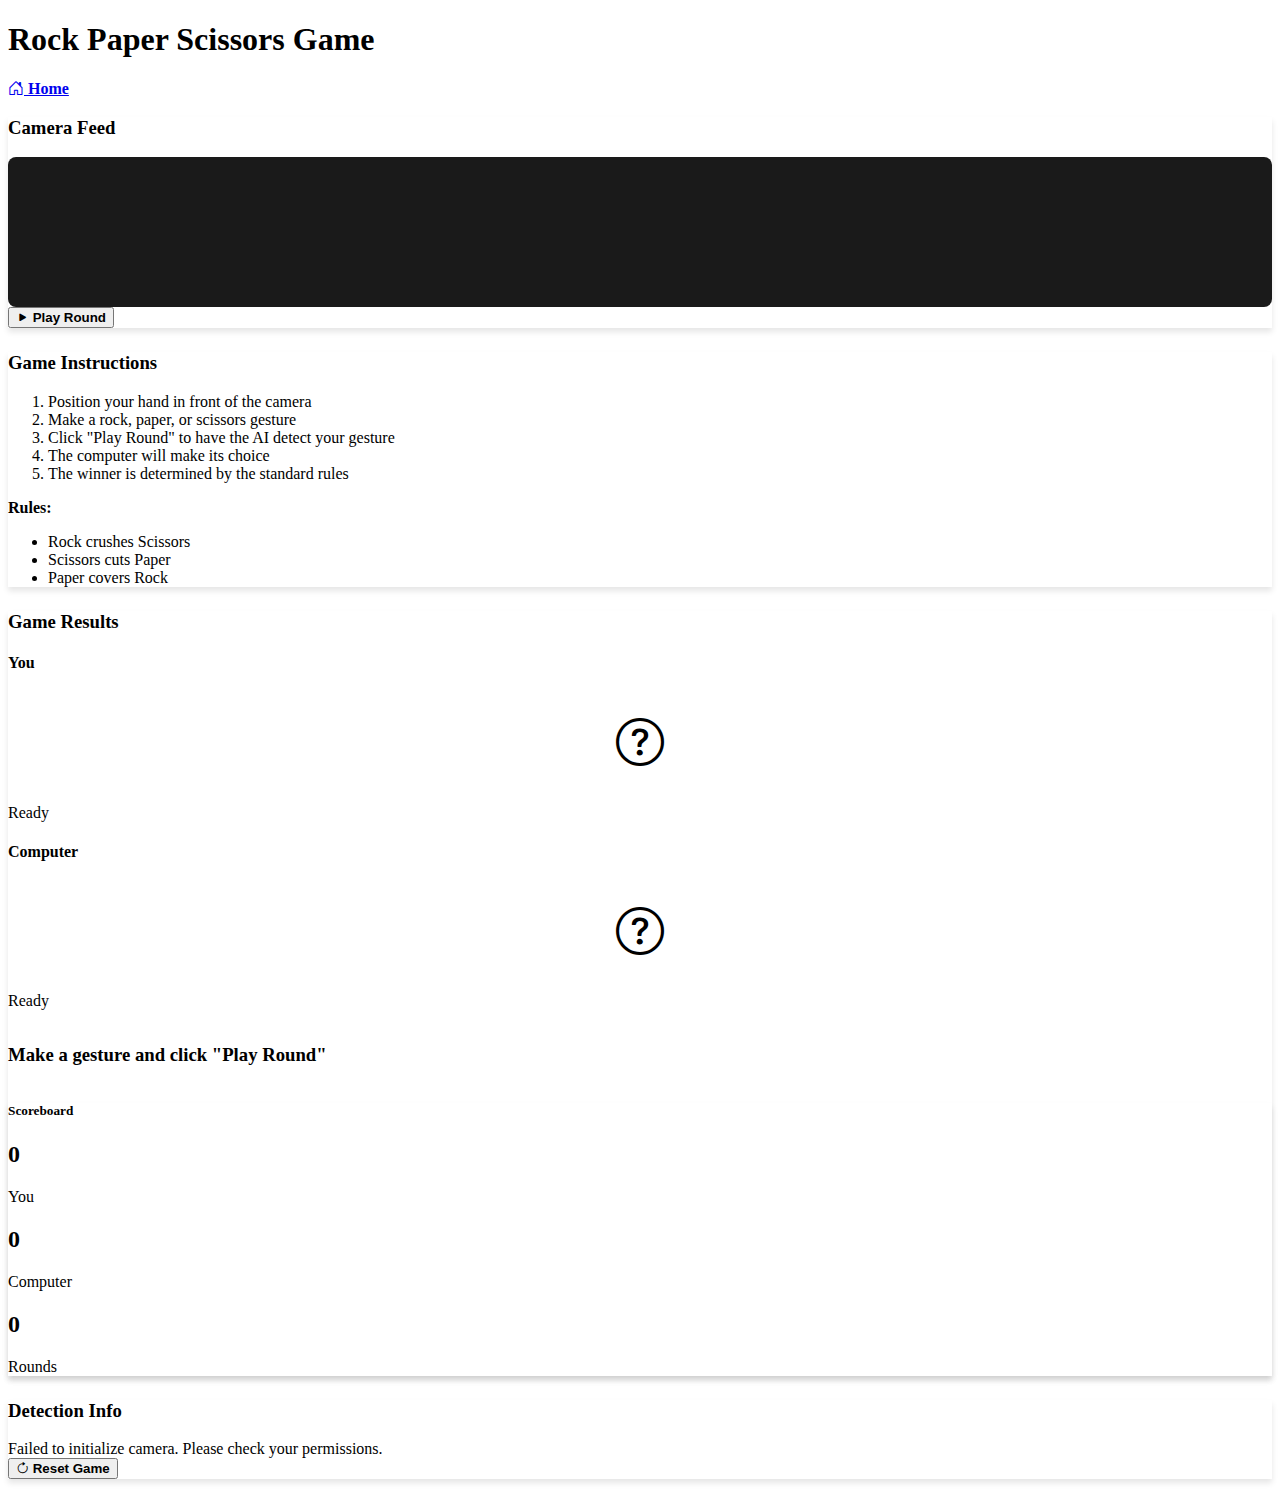
==== templates/game.html @ e53dd1c7 "Implement initial Rock Paper Scissors game using OpenCV for computer vision and a machine learning m" ====
<!DOCTYPE html>
<html lang="en" data-bs-theme="dark">
<head>
    <meta charset="UTF-8">
    <meta name="viewport" content="width=device-width, initial-scale=1.0">
    <title>Play Game - AI Rock Paper Scissors</title>
    <link rel="stylesheet" href="https://cdn.replit.com/agent/bootstrap-agent-dark-theme.min.css">
    <link rel="stylesheet" href="https://cdn.jsdelivr.net/npm/bootstrap-icons@1.11.1/font/bootstrap-icons.css">
    <link rel="stylesheet" href="/static/css/style.css">
</head>
<body>
    <div class="container mt-4">
        <div class="row justify-content-center">
            <div class="col-lg-10">
                <div class="d-flex justify-content-between align-items-center mb-4">
                    <h1>Rock Paper Scissors Game</h1>
                    <a href="/" class="btn btn-outline-secondary"><i class="bi bi-house-door"></i> Home</a>
                </div>

                <div class="card mb-4" id="model-not-trained" style="display: none;">
                    <div class="card-body text-center">
                        <h3 class="text-warning"><i class="bi bi-exclamation-triangle"></i> Model Not Trained</h3>
                        <p>You need to train the AI model before playing the game.</p>
                        <a href="/training" class="btn btn-primary">Go to Training</a>
                    </div>
                </div>

                <div class="row" id="game-container">
                    <div class="col-md-7">
                        <div class="card mb-4">
                            <div class="card-header">
                                <h3 class="mb-0">Camera Feed</h3>
                            </div>
                            <div class="card-body text-center">
                                <div id="camera-container" class="mb-3">
                                    <video id="webcam" autoplay playsinline class="img-fluid"></video>
                                    <canvas id="canvas" style="display: none;"></canvas>
                                </div>
                                <div class="d-flex justify-content-center">
                                    <button id="play-btn" class="btn btn-lg btn-success">
                                        <i class="bi bi-play-fill"></i> Play Round
                                    </button>
                                </div>
                            </div>
                        </div>
                        
                        <div class="card mb-4">
                            <div class="card-header">
                                <h3 class="mb-0">Game Instructions</h3>
                            </div>
                            <div class="card-body">
                                <ol>
                                    <li>Position your hand in front of the camera</li>
                                    <li>Make a rock, paper, or scissors gesture</li>
                                    <li>Click "Play Round" to have the AI detect your gesture</li>
                                    <li>The computer will make its choice</li>
                                    <li>The winner is determined by the standard rules</li>
                                </ol>
                                <div class="alert alert-info">
                                    <strong>Rules:</strong>
                                    <ul>
                                        <li>Rock crushes Scissors</li>
                                        <li>Scissors cuts Paper</li>
                                        <li>Paper covers Rock</li>
                                    </ul>
                                </div>
                            </div>
                        </div>
                    </div>
                    
                    <div class="col-md-5">
                        <div class="card mb-4">
                            <div class="card-header">
                                <h3 class="mb-0">Game Results</h3>
                            </div>
                            <div class="card-body">
                                <div class="row mb-4">
                                    <div class="col-6 text-center">
                                        <h4>You</h4>
                                        <div id="player-gesture-display" class="gesture-display">
                                            <i class="bi bi-question-circle"></i>
                                        </div>
                                        <div id="player-gesture-text">Ready</div>
                                    </div>
                                    <div class="col-6 text-center">
                                        <h4>Computer</h4>
                                        <div id="computer-gesture-display" class="gesture-display">
                                            <i class="bi bi-question-circle"></i>
                                        </div>
                                        <div id="computer-gesture-text">Ready</div>
                                    </div>
                                </div>
                                
                                <div id="result-display" class="text-center mb-3">
                                    <h3 id="result-text">Make a gesture and click "Play Round"</h3>
                                </div>
                                
                                <div class="card bg-dark">
                                    <div class="card-header">
                                        <h5 class="mb-0">Scoreboard</h5>
                                    </div>
                                    <div class="card-body">
                                        <div class="row text-center">
                                            <div class="col">
                                                <h2 id="player-score">0</h2>
                                                <p>You</p>
                                            </div>
                                            <div class="col">
                                                <h2 id="computer-score">0</h2>
                                                <p>Computer</p>
                                            </div>
                                            <div class="col">
                                                <h2 id="rounds-played">0</h2>
                                                <p>Rounds</p>
                                            </div>
                                        </div>
                                    </div>
                                </div>
                            </div>
                        </div>
                        
                        <div class="card">
                            <div class="card-header">
                                <h3 class="mb-0">Detection Info</h3>
                            </div>
                            <div class="card-body">
                                <div id="detection-info" class="alert alert-secondary">
                                    Waiting for game to start...
                                </div>
                                <button id="reset-game" class="btn btn-warning w-100">
                                    <i class="bi bi-arrow-clockwise"></i> Reset Game
                                </button>
                            </div>
                        </div>
                    </div>
                </div>
            </div>
        </div>
    </div>

    <script src="/static/js/camera.js"></script>
    <script src="/static/js/game.js"></script>
</body>
</html>
---- static/css/style.css ----
/* Custom styles for Rock Paper Scissors game */

/* Camera container */
#camera-container {
    position: relative;
    max-width: 100%;
    border: 2px solid var(--bs-border-color);
    border-radius: 8px;
    overflow: hidden;
    background-color: #1a1a1a;
}

#webcam {
    width: 100%;
    height: auto;
    display: block;
}

/* Gesture display */
.gesture-display {
    font-size: 3rem;
    height: 100px;
    display: flex;
    align-items: center;
    justify-content: center;
    margin-bottom: 10px;
}

/* Game result styling */
#result-text {
    padding: 15px 0;
    font-weight: bold;
}

/* Progress bars */
.progress {
    height: 25px;
    background-color: var(--bs-dark);
}

.progress-bar {
    font-weight: bold;
    font-size: 1rem;
}

/* Card customization */
.card {
    border-width: 2px;
    box-shadow: 0 4px 6px rgba(0, 0, 0, 0.1);
    margin-bottom: 1.5rem;
}

.card-header {
    font-weight: bold;
}

/* Button styling */
.btn {
    font-weight: 600;
}

/* Responsive adjustments */
@media (max-width: 768px) {
    .gesture-display {
        font-size: 2.5rem;
        height: 80px;
    }
    
    #result-text {
        font-size: 1.5rem;
    }
}

/* Training page styles */
.gesture-selector .btn {
    min-width: 80px;
}

/* Animations */
@keyframes pulse {
    0% {
        transform: scale(1);
    }
    50% {
        transform: scale(1.05);
    }
    100% {
        transform: scale(1);
    }
}

.text-success, .text-danger, .text-warning {
    animation: pulse 1s;
}
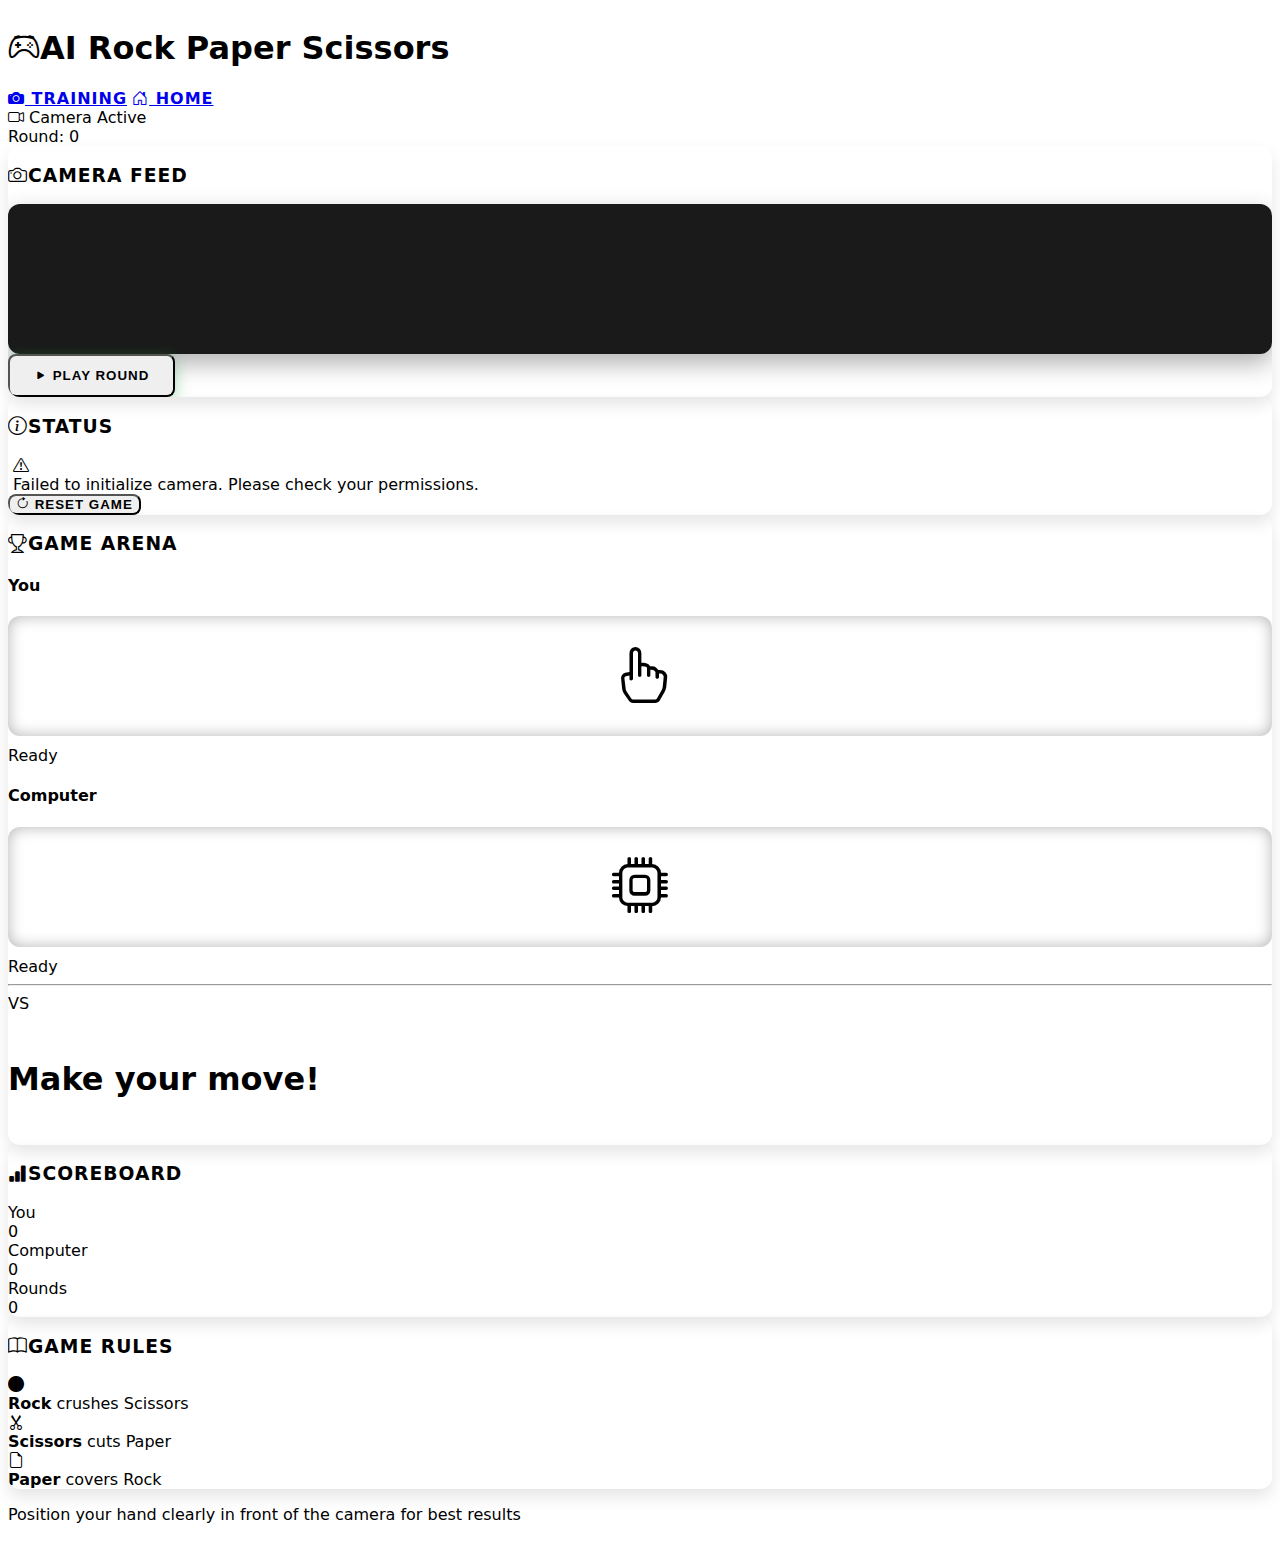
==== commit 79816a90: "Enhance UI/UX and add countdown to game and training modes.  Improved styling, added animations, and" ====
--- a/templates/game.html
+++ b/templates/game.html
@@ -9,127 +9,171 @@
     <link rel="stylesheet" href="/static/css/style.css">
 </head>
 <body>
-    <div class="container mt-4">
-        <div class="row justify-content-center">
-            <div class="col-lg-10">
-                <div class="d-flex justify-content-between align-items-center mb-4">
-                    <h1>Rock Paper Scissors Game</h1>
-                    <a href="/" class="btn btn-outline-secondary"><i class="bi bi-house-door"></i> Home</a>
+    <header class="bg-dark py-3">
+        <div class="container">
+            <div class="d-flex justify-content-between align-items-center">
+                <h1 class="fs-3 mb-0"><i class="bi bi-controller me-2"></i>AI Rock Paper Scissors</h1>
+                <div>
+                    <a href="/training" class="btn btn-outline-primary me-2"><i class="bi bi-camera-fill me-1"></i> Training</a>
+                    <a href="/" class="btn btn-outline-secondary"><i class="bi bi-house-door me-1"></i> Home</a>
                 </div>
+            </div>
+        </div>
+    </header>
 
-                <div class="card mb-4" id="model-not-trained" style="display: none;">
-                    <div class="card-body text-center">
-                        <h3 class="text-warning"><i class="bi bi-exclamation-triangle"></i> Model Not Trained</h3>
-                        <p>You need to train the AI model before playing the game.</p>
-                        <a href="/training" class="btn btn-primary">Go to Training</a>
+    <div class="container py-4">
+        <!-- Model not trained warning -->
+        <div class="card mb-4 border-warning" id="model-not-trained" style="display: none;">
+            <div class="card-body text-center p-4">
+                <div class="display-1 text-warning mb-3"><i class="bi bi-exclamation-triangle"></i></div>
+                <h2 class="text-warning mb-3">Model Not Trained</h2>
+                <p class="lead mb-4">You need to train the AI to recognize your hand gestures before playing.</p>
+                <a href="/training" class="btn btn-primary btn-lg">
+                    <i class="bi bi-camera-fill me-2"></i> Go to Training
+                </a>
+            </div>
+        </div>
+
+        <div class="row g-4" id="game-container">
+            <!-- Left Column - Camera and Controls -->
+            <div class="col-lg-7">
+                <!-- Game Status Bar -->
+                <div class="d-flex justify-content-between align-items-center mb-3 game-status-bar">
+                    <div class="badge bg-primary p-2 fs-6"><i class="bi bi-camera-video me-1"></i> Camera Active</div>
+                    <div id="round-indicator" class="badge bg-info p-2 fs-6">Round: <span id="round-number">0</span></div>
+                </div>
+                
+                <!-- Camera Card -->
+                <div class="card mb-4 border-0 shadow">
+                    <div class="card-header bg-dark">
+                        <h3 class="mb-0 fs-4"><i class="bi bi-camera me-2"></i>Camera Feed</h3>
+                    </div>
+                    <div class="card-body p-0">
+                        <div id="camera-container" class="position-relative">
+                            <video id="webcam" autoplay playsinline class="img-fluid"></video>
+                            <canvas id="canvas" style="display: none;"></canvas>
+                            
+                            <!-- Overlay for countdown -->
+                            <div id="camera-overlay" class="position-absolute top-0 start-0 w-100 h-100 d-flex align-items-center justify-content-center" style="display: none;">
+                                <div id="countdown" class="display-1 text-white" style="text-shadow: 0 0 10px rgba(0,0,0,0.8);">3</div>
+                            </div>
+                        </div>
+                    </div>
+                    <div class="card-footer p-3 text-center">
+                        <button id="play-btn" class="btn btn-lg btn-success">
+                            <i class="bi bi-play-fill me-2"></i> Play Round
+                        </button>
                     </div>
                 </div>
-
-                <div class="row" id="game-container">
-                    <div class="col-md-7">
-                        <div class="card mb-4">
-                            <div class="card-header">
-                                <h3 class="mb-0">Camera Feed</h3>
+                
+                <!-- Detection Info -->
+                <div class="card mb-4 border-0 shadow">
+                    <div class="card-header bg-dark">
+                        <h3 class="mb-0 fs-4"><i class="bi bi-info-circle me-2"></i>Status</h3>
+                    </div>
+                    <div class="card-body">
+                        <div id="detection-info" class="alert alert-secondary border-0 mb-3">
+                            <div class="d-flex align-items-center">
+                                <div class="me-3 fs-3"><i class="bi bi-hand-index-thumb"></i></div>
+                                <div>Show your hand gesture and press "Play Round" to start</div>
                             </div>
-                            <div class="card-body text-center">
-                                <div id="camera-container" class="mb-3">
-                                    <video id="webcam" autoplay playsinline class="img-fluid"></video>
-                                    <canvas id="canvas" style="display: none;"></canvas>
+                        </div>
+                        <button id="reset-game" class="btn btn-warning w-100">
+                            <i class="bi bi-arrow-clockwise me-2"></i> Reset Game
+                        </button>
+                    </div>
+                </div>
+            </div>
+            
+            <!-- Right Column - Game Display and Score -->
+            <div class="col-lg-5">
+                <!-- Game Display -->
+                <div class="card mb-4 border-0 shadow">
+                    <div class="card-header bg-primary text-white">
+                        <h3 class="mb-0 fs-4"><i class="bi bi-trophy me-2"></i>Game Arena</h3>
+                    </div>
+                    <div class="card-body p-4">
+                        <div class="row mb-4">
+                            <div class="col-6 text-center">
+                                <h4 class="mb-3">You</h4>
+                                <div id="player-gesture-display" class="gesture-display">
+                                    <i class="bi bi-hand-index"></i>
                                 </div>
-                                <div class="d-flex justify-content-center">
-                                    <button id="play-btn" class="btn btn-lg btn-success">
-                                        <i class="bi bi-play-fill"></i> Play Round
-                                    </button>
+                                <div id="player-gesture-text" class="fs-5 mt-2">Ready</div>
+                            </div>
+                            <div class="col-6 text-center">
+                                <h4 class="mb-3">Computer</h4>
+                                <div id="computer-gesture-display" class="gesture-display">
+                                    <i class="bi bi-cpu"></i>
                                 </div>
+                                <div id="computer-gesture-text" class="fs-5 mt-2">Ready</div>
                             </div>
                         </div>
                         
-                        <div class="card mb-4">
-                            <div class="card-header">
-                                <h3 class="mb-0">Game Instructions</h3>
+                        <div class="battle-divider position-relative my-4 text-center">
+                            <hr class="my-3">
+                            <span class="position-absolute top-50 start-50 translate-middle bg-dark px-3">VS</span>
+                        </div>
+                        
+                        <div id="result-display" class="text-center mb-4 py-3">
+                            <h3 id="result-text" class="fs-2">Make your move!</h3>
+                        </div>
+                    </div>
+                </div>
+                
+                <!-- Scoreboard -->
+                <div class="card border-0 shadow mb-4">
+                    <div class="card-header bg-success text-white">
+                        <h3 class="mb-0 fs-4"><i class="bi bi-bar-chart-fill me-2"></i>Scoreboard</h3>
+                    </div>
+                    <div class="card-body p-0">
+                        <div class="row g-0 text-center">
+                            <div class="col-4 p-3 border-end">
+                                <div class="score-label mb-2">You</div>
+                                <div id="player-score" class="display-4 fw-bold">0</div>
                             </div>
-                            <div class="card-body">
-                                <ol>
-                                    <li>Position your hand in front of the camera</li>
-                                    <li>Make a rock, paper, or scissors gesture</li>
-                                    <li>Click "Play Round" to have the AI detect your gesture</li>
-                                    <li>The computer will make its choice</li>
-                                    <li>The winner is determined by the standard rules</li>
-                                </ol>
-                                <div class="alert alert-info">
-                                    <strong>Rules:</strong>
-                                    <ul>
-                                        <li>Rock crushes Scissors</li>
-                                        <li>Scissors cuts Paper</li>
-                                        <li>Paper covers Rock</li>
-                                    </ul>
-                                </div>
+                            <div class="col-4 p-3 border-end">
+                                <div class="score-label mb-2">Computer</div>
+                                <div id="computer-score" class="display-4 fw-bold">0</div>
+                            </div>
+                            <div class="col-4 p-3">
+                                <div class="score-label mb-2">Rounds</div>
+                                <div id="rounds-played" class="display-4 fw-bold">0</div>
                             </div>
                         </div>
                     </div>
-                    
-                    <div class="col-md-5">
-                        <div class="card mb-4">
-                            <div class="card-header">
-                                <h3 class="mb-0">Game Results</h3>
-                            </div>
-                            <div class="card-body">
-                                <div class="row mb-4">
-                                    <div class="col-6 text-center">
-                                        <h4>You</h4>
-                                        <div id="player-gesture-display" class="gesture-display">
-                                            <i class="bi bi-question-circle"></i>
-                                        </div>
-                                        <div id="player-gesture-text">Ready</div>
-                                    </div>
-                                    <div class="col-6 text-center">
-                                        <h4>Computer</h4>
-                                        <div id="computer-gesture-display" class="gesture-display">
-                                            <i class="bi bi-question-circle"></i>
-                                        </div>
-                                        <div id="computer-gesture-text">Ready</div>
-                                    </div>
+                </div>
+                
+                <!-- Rules -->
+                <div class="card border-0 shadow">
+                    <div class="card-header bg-info text-dark">
+                        <h3 class="mb-0 fs-4"><i class="bi bi-book me-2"></i>Game Rules</h3>
+                    </div>
+                    <div class="card-body">
+                        <div class="row">
+                            <div class="col-md-4 text-center mb-3 mb-md-0">
+                                <div class="rules-icon mb-2">
+                                    <i class="bi bi-circle-fill fs-1 text-secondary"></i>
                                 </div>
-                                
-                                <div id="result-display" class="text-center mb-3">
-                                    <h3 id="result-text">Make a gesture and click "Play Round"</h3>
-                                </div>
-                                
-                                <div class="card bg-dark">
-                                    <div class="card-header">
-                                        <h5 class="mb-0">Scoreboard</h5>
-                                    </div>
-                                    <div class="card-body">
-                                        <div class="row text-center">
-                                            <div class="col">
-                                                <h2 id="player-score">0</h2>
-                                                <p>You</p>
-                                            </div>
-                                            <div class="col">
-                                                <h2 id="computer-score">0</h2>
-                                                <p>Computer</p>
-                                            </div>
-                                            <div class="col">
-                                                <h2 id="rounds-played">0</h2>
-                                                <p>Rounds</p>
-                                            </div>
-                                        </div>
-                                    </div>
+                                <div class="rules-text">
+                                    <strong>Rock</strong> crushes Scissors
                                 </div>
                             </div>
-                        </div>
-                        
-                        <div class="card">
-                            <div class="card-header">
-                                <h3 class="mb-0">Detection Info</h3>
+                            <div class="col-md-4 text-center mb-3 mb-md-0">
+                                <div class="rules-icon mb-2">
+                                    <i class="bi bi-scissors fs-1 text-warning"></i>
+                                </div>
+                                <div class="rules-text">
+                                    <strong>Scissors</strong> cuts Paper
+                                </div>
                             </div>
-                            <div class="card-body">
-                                <div id="detection-info" class="alert alert-secondary">
-                                    Waiting for game to start...
+                            <div class="col-md-4 text-center">
+                                <div class="rules-icon mb-2">
+                                    <i class="bi bi-file-earmark fs-1 text-info"></i>
                                 </div>
-                                <button id="reset-game" class="btn btn-warning w-100">
-                                    <i class="bi bi-arrow-clockwise"></i> Reset Game
-                                </button>
+                                <div class="rules-text">
+                                    <strong>Paper</strong> covers Rock
+                                </div>
                             </div>
                         </div>
                     </div>
@@ -138,6 +182,14 @@
         </div>
     </div>
 
+    <footer class="py-3 bg-dark mt-4">
+        <div class="container text-center">
+            <p class="small text-muted mb-0">
+                Position your hand clearly in front of the camera for best results
+            </p>
+        </div>
+    </footer>
+
     <script src="/static/js/camera.js"></script>
     <script src="/static/js/game.js"></script>
 </body>
--- a/static/css/style.css
+++ b/static/css/style.css
@@ -1,13 +1,66 @@
-/* Custom styles for Rock Paper Scissors game */
-
-/* Camera container */
+/* Modern styles for Rock Paper Scissors game */
+
+/* ===== BASE STYLES ===== */
+body {
+    font-family: system-ui, -apple-system, "Segoe UI", Roboto, "Helvetica Neue", Arial, sans-serif;
+    min-height: 100vh;
+    display: flex;
+    flex-direction: column;
+}
+
+footer {
+    margin-top: auto;
+}
+
+/* ===== HERO SECTION ===== */
+.hero-section {
+    background: linear-gradient(180deg, rgba(13, 17, 23, 0.99) 0%, rgba(28, 39, 56, 0.98) 100%);
+    padding: 4rem 0;
+    position: relative;
+    overflow: hidden;
+}
+
+.hero-section::before {
+    content: '';
+    position: absolute;
+    top: 0;
+    left: 0;
+    right: 0;
+    bottom: 0;
+    background: radial-gradient(circle at center, transparent 40%, rgba(25, 135, 84, 0.1) 100%);
+    z-index: 0;
+}
+
+.text-gradient {
+    background: linear-gradient(90deg, #3498db, #2ecc71, #f1c40f);
+    -webkit-background-clip: text;
+    background-clip: text;
+    color: transparent;
+    animation: gradient-shift 8s ease infinite;
+    font-weight: 800;
+}
+
+@keyframes gradient-shift {
+    0% { background-position: 0% 50%; }
+    50% { background-position: 100% 50%; }
+    100% { background-position: 0% 50%; }
+}
+
+/* ===== CAMERA CONTAINER ===== */
 #camera-container {
     position: relative;
     max-width: 100%;
-    border: 2px solid var(--bs-border-color);
-    border-radius: 8px;
+    border: 2px solid var(--bs-primary);
+    border-radius: 12px;
     overflow: hidden;
     background-color: #1a1a1a;
+    box-shadow: 0 10px 25px rgba(0, 0, 0, 0.3);
+    transition: all 0.3s ease;
+}
+
+#camera-container:hover {
+    box-shadow: 0 12px 30px rgba(0, 0, 0, 0.4);
+    transform: translateY(-5px);
 }
 
 #webcam {
@@ -16,79 +69,353 @@
     display: block;
 }
 
-/* Gesture display */
+/* ===== GESTURE GUIDE ===== */
+.gesture-icon {
+    width: 120px;
+    height: 120px;
+}
+
+.gesture-guide i {
+    color: var(--bs-info);
+}
+
+.tip-icon i {
+    color: var(--bs-warning);
+}
+
+.feature-icon i {
+    color: var(--bs-primary);
+}
+
+/* ===== GAME ELEMENTS ===== */
 .gesture-display {
-    font-size: 3rem;
-    height: 100px;
+    font-size: 3.5rem;
+    height: 120px;
     display: flex;
     align-items: center;
     justify-content: center;
     margin-bottom: 10px;
-}
-
-/* Game result styling */
+    background-color: var(--bs-dark);
+    border-radius: 12px;
+    box-shadow: inset 0 0 15px rgba(0, 0, 0, 0.3);
+    transition: all 0.3s ease;
+}
+
 #result-text {
     padding: 15px 0;
     font-weight: bold;
-}
-
-/* Progress bars */
+    font-size: 2rem;
+    transition: all 0.3s ease;
+}
+
+/* ===== PROGRESS BARS ===== */
 .progress {
-    height: 25px;
+    height: 30px;
     background-color: var(--bs-dark);
+    border-radius: 15px;
+    overflow: hidden;
+    box-shadow: inset 0 0 5px rgba(0, 0, 0, 0.2);
 }
 
 .progress-bar {
     font-weight: bold;
     font-size: 1rem;
-}
-
-/* Card customization */
+    transition: width 0.6s ease, background-color 0.3s ease;
+    position: relative;
+    overflow: hidden;
+}
+
+.progress-bar::after {
+    content: '';
+    position: absolute;
+    top: 0;
+    left: 0;
+    right: 0;
+    bottom: 0;
+    background: linear-gradient(45deg, rgba(255,255,255,0.15) 25%, transparent 25%, transparent 50%, rgba(255,255,255,0.15) 50%, rgba(255,255,255,0.15) 75%, transparent 75%, transparent);
+    background-size: 20px 20px;
+    z-index: 1;
+}
+
+/* ===== CARD CUSTOMIZATION ===== */
 .card {
-    border-width: 2px;
-    box-shadow: 0 4px 6px rgba(0, 0, 0, 0.1);
-    margin-bottom: 1.5rem;
+    border-width: 1px;
+    border-radius: 12px;
+    box-shadow: 0 8px 16px rgba(0, 0, 0, 0.1);
+    transition: all 0.3s ease;
+    overflow: hidden;
+}
+
+.card:hover {
+    transform: translateY(-5px);
+    box-shadow: 0 12px 24px rgba(0, 0, 0, 0.15);
 }
 
 .card-header {
     font-weight: bold;
-}
-
-/* Button styling */
+    border-bottom: 0;
+    text-transform: uppercase;
+    letter-spacing: 1px;
+}
+
+/* ===== BUTTON STYLING ===== */
 .btn {
     font-weight: 600;
-}
-
-/* Responsive adjustments */
+    border-radius: 8px;
+    transition: all 0.3s ease;
+    position: relative;
+    overflow: hidden;
+    text-transform: uppercase;
+    letter-spacing: 1px;
+}
+
+.btn-lg {
+    padding: 0.75rem 1.5rem;
+}
+
+.btn:hover {
+    transform: translateY(-2px);
+    box-shadow: 0 5px 15px rgba(0, 0, 0, 0.2);
+}
+
+.btn:active {
+    transform: translateY(1px);
+}
+
+.btn-primary, .btn-success {
+    box-shadow: 0 4px 15px rgba(0, 123, 255, 0.4);
+}
+
+.btn-success {
+    box-shadow: 0 4px 15px rgba(40, 167, 69, 0.4);
+}
+
+.btn-primary::after, .btn-success::after {
+    content: '';
+    position: absolute;
+    top: 50%;
+    left: 50%;
+    width: 5px;
+    height: 5px;
+    background: rgba(255, 255, 255, 0.5);
+    opacity: 0;
+    border-radius: 100%;
+    transform: scale(1, 1) translate(-50%);
+    transform-origin: 50% 50%;
+}
+
+.btn-primary:focus::after, .btn-success:focus::after {
+    animation: ripple 1s ease-out;
+}
+
+@keyframes ripple {
+    0% {
+        transform: scale(0, 0);
+        opacity: 0.5;
+    }
+    100% {
+        transform: scale(20, 20);
+        opacity: 0;
+    }
+}
+
+/* ===== RESPONSIVE ADJUSTMENTS ===== */
 @media (max-width: 768px) {
     .gesture-display {
         font-size: 2.5rem;
-        height: 80px;
+        height: 100px;
     }
     
     #result-text {
         font-size: 1.5rem;
     }
-}
-
-/* Training page styles */
+    
+    .text-gradient {
+        font-size: 2.5rem;
+    }
+    
+    .gesture-icon {
+        width: 80px;
+        height: 80px;
+    }
+}
+
+/* ===== TRAINING PAGE STYLES ===== */
 .gesture-selector .btn {
-    min-width: 80px;
-}
-
-/* Animations */
+    min-width: 90px;
+    border-radius: 30px;
+}
+
+.btn-check:checked + .btn-outline-primary {
+    box-shadow: 0 0 0 0.25rem rgba(var(--bs-primary-rgb), 0.5);
+    font-weight: bold;
+    animation: selected-pulse 2s infinite;
+}
+
+@keyframes selected-pulse {
+    0% {
+        box-shadow: 0 0 0 0 rgba(var(--bs-primary-rgb), 0.7);
+    }
+    70% {
+        box-shadow: 0 0 0 10px rgba(var(--bs-primary-rgb), 0);
+    }
+    100% {
+        box-shadow: 0 0 0 0 rgba(var(--bs-primary-rgb), 0);
+    }
+}
+
+/* ===== ANIMATIONS ===== */
 @keyframes pulse {
     0% {
         transform: scale(1);
+    }
+    50% {
+        transform: scale(1.1);
+    }
+    100% {
+        transform: scale(1);
+    }
+}
+
+@keyframes winner-pulse {
+    0% {
+        transform: scale(1);
+        filter: brightness(1);
+    }
+    50% {
+        transform: scale(1.15);
+        filter: brightness(1.3);
+    }
+    100% {
+        transform: scale(1);
+        filter: brightness(1);
+    }
+}
+
+@keyframes tie-pulse {
+    0% {
+        transform: scale(1);
+        opacity: 1;
     }
     50% {
         transform: scale(1.05);
-    }
-    100% {
-        transform: scale(1);
-    }
-}
-
+        opacity: 0.7;
+    }
+    100% {
+        transform: scale(1);
+        opacity: 1;
+    }
+}
+
+@keyframes fade-in {
+    0% {
+        opacity: 0;
+        transform: translateY(10px);
+    }
+    100% {
+        opacity: 1;
+        transform: translateY(0);
+    }
+}
+
+@keyframes score-change {
+    0% {
+        transform: scale(1);
+        color: var(--bs-info);
+    }
+    50% {
+        transform: scale(1.5);
+        color: var(--bs-warning);
+    }
+    100% {
+        transform: scale(1);
+    }
+}
+
+@keyframes glowing {
+    0% { box-shadow: 0 0 5px var(--bs-primary); }
+    50% { box-shadow: 0 0 20px var(--bs-primary); }
+    100% { box-shadow: 0 0 5px var(--bs-primary); }
+}
+
+/* ===== APPLY ANIMATIONS TO ELEMENTS ===== */
 .text-success, .text-danger, .text-warning {
     animation: pulse 1s;
 }
+
+.winner-pulse {
+    animation: winner-pulse 1s ease-in-out;
+}
+
+.tie-pulse {
+    animation: tie-pulse 0.8s ease-in-out;
+}
+
+.gesture-animation {
+    animation: fade-in 0.5s ease-out;
+}
+
+.score-change {
+    animation: score-change 0.8s ease-in-out;
+}
+
+/* ===== CUSTOM GESTURE STYLING ===== */
+.gesture-display i {
+    transition: all 0.3s ease;
+    filter: drop-shadow(0 0 5px rgba(255, 255, 255, 0.3));
+}
+
+.gesture-display i.bi-circle-fill {
+    color: var(--bs-gray-300);
+}
+
+.gesture-display i.bi-file-earmark {
+    color: var(--bs-info);
+}
+
+.gesture-display i.bi-scissors {
+    color: var(--bs-warning);
+}
+
+/* Status message styling */
+#status-message {
+    transition: all 0.3s ease;
+    border-left: 5px solid transparent;
+}
+
+#status-message.alert-success {
+    border-left-color: var(--bs-success);
+}
+
+#status-message.alert-danger {
+    border-left-color: var(--bs-danger);
+}
+
+#status-message.alert-warning {
+    border-left-color: var(--bs-warning);
+}
+
+#status-message.alert-info {
+    border-left-color: var(--bs-info);
+}
+
+/* Detection info styling */
+#detection-info {
+    transition: all 0.3s ease;
+    border-left: 5px solid transparent;
+}
+
+/* Play button special effect */
+#play-btn {
+    transition: all 0.3s ease;
+    position: relative;
+    z-index: 1;
+}
+
+#play-btn:hover {
+    animation: glowing 1.5s infinite;
+}
+
+#play-btn:disabled {
+    animation: none;
+}
